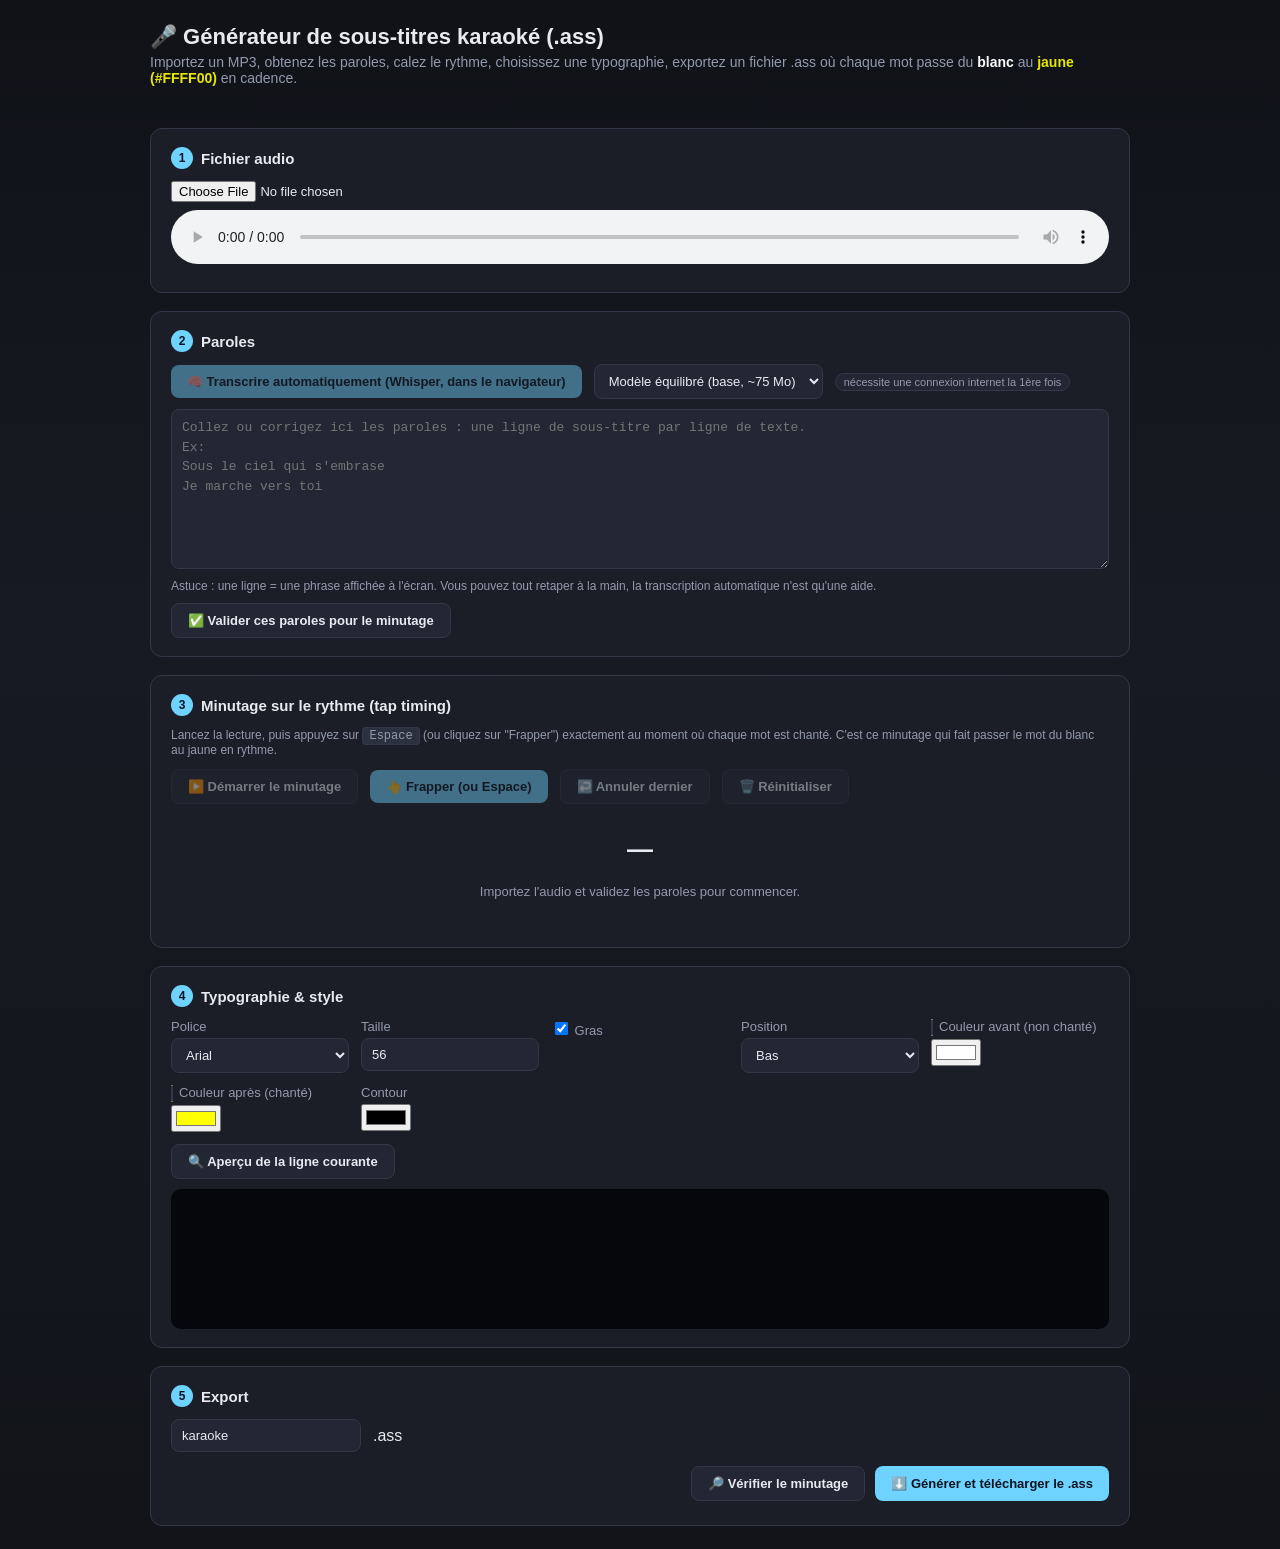
==== karaoke-ass-generator.html @ 0363a197 "Add HTML app to generate karaoke ASS subtitles from an MP3 Transcribes lyrics in-browser via Whisper" ====
<!doctype html>
<html lang="fr">
<head>
<meta charset="utf-8" />
<meta name="viewport" content="width=device-width, initial-scale=1" />
<title>Générateur de sous-titres karaoké (.ass)</title>
<style>
  :root {
    --bg: #12141a;
    --panel: #1b1e27;
    --panel-2: #232734;
    --border: #323848;
    --text: #e8eaf0;
    --muted: #939aad;
    --accent: #ffd83d;
    --accent-2: #6fd3ff;
    --white: #ffffff;
    --yellow: #ffff00;
  }
  * { box-sizing: border-box; }
  body {
    margin: 0;
    font-family: "Segoe UI", Roboto, Arial, sans-serif;
    background: linear-gradient(180deg, #101218, #171a22 40%, #12141a);
    color: var(--text);
    min-height: 100vh;
    padding: 24px;
  }
  h1 { font-size: 22px; margin: 0 0 4px; }
  .subtitle { color: var(--muted); margin: 0 0 24px; font-size: 14px; }
  .wrap { max-width: 980px; margin: 0 auto; display: flex; flex-direction: column; gap: 18px; }
  .card {
    background: var(--panel);
    border: 1px solid var(--border);
    border-radius: 12px;
    padding: 18px 20px;
  }
  .card h2 {
    font-size: 15px;
    margin: 0 0 12px;
    display: flex;
    align-items: center;
    gap: 8px;
  }
  .step-num {
    display: inline-flex;
    align-items: center;
    justify-content: center;
    width: 22px; height: 22px;
    border-radius: 50%;
    background: var(--accent-2);
    color: #0a1420;
    font-size: 12px;
    font-weight: 700;
  }
  .row { display: flex; flex-wrap: wrap; gap: 12px; align-items: center; }
  label { font-size: 13px; color: var(--muted); }
  input[type=file] { color: var(--text); font-size: 13px; }
  input[type=text], input[type=number], select, textarea {
    background: var(--panel-2);
    border: 1px solid var(--border);
    color: var(--text);
    border-radius: 8px;
    padding: 8px 10px;
    font-size: 13px;
  }
  textarea {
    width: 100%;
    min-height: 160px;
    resize: vertical;
    font-family: "Cascadia Code", Consolas, monospace;
    line-height: 1.5;
  }
  button {
    background: var(--accent-2);
    color: #0a1420;
    border: none;
    padding: 9px 16px;
    border-radius: 8px;
    font-size: 13px;
    font-weight: 600;
    cursor: pointer;
  }
  button.secondary { background: var(--panel-2); color: var(--text); border: 1px solid var(--border); }
  button.danger { background: #ff6b6b; color: #2a0a0a; }
  button:disabled { opacity: .45; cursor: not-allowed; }
  button:hover:not(:disabled) { filter: brightness(1.08); }
  audio { width: 100%; margin-top: 8px; }
  .hint { font-size: 12px; color: var(--muted); margin-top: 6px; }
  .progress-line { font-size: 12px; color: var(--accent-2); font-family: monospace; white-space: pre-wrap; max-height: 90px; overflow-y: auto; }
  .grid2 { display: grid; grid-template-columns: repeat(auto-fit, minmax(160px, 1fr)); gap: 12px; }
  .field { display: flex; flex-direction: column; gap: 4px; }
  .color-swatch { width: 20px; height: 20px; border-radius: 4px; border: 1px solid var(--border); vertical-align: middle; margin-right: 6px; }

  #tapArea { text-align: center; padding: 30px 10px; }
  #tapLine { font-size: 26px; font-weight: 600; min-height: 40px; margin-bottom: 10px; }
  #tapLine .w { padding: 2px 4px; border-radius: 4px; color: #6b7280; }
  #tapLine .w.done { color: var(--yellow); }
  #tapLine .w.current { color: #fff; background: #3a3f52; }
  #tapStatus { font-size: 13px; color: var(--muted); margin-top: 8px; }
  kbd { background: #2c3140; border: 1px solid var(--border); border-radius: 4px; padding: 1px 6px; font-size: 12px; }

  #karaokeStage {
    background: #05070c;
    border-radius: 10px;
    min-height: 140px;
    display: flex;
    align-items: center;
    justify-content: center;
    padding: 24px;
    text-align: center;
    overflow: hidden;
  }
  .kword { position: relative; display: inline-block; white-space: pre; }
  .kword .base { color: #ffffff; }
  .kword .fill {
    position: absolute; left: 0; top: 0; color: var(--yellow);
    clip-path: inset(0 100% 0 0);
    white-space: pre;
  }

  .footer-actions { display: flex; gap: 10px; flex-wrap: wrap; justify-content: flex-end; }
  .badge { display:inline-block; font-size: 11px; padding: 2px 8px; border-radius: 20px; background: var(--panel-2); color: var(--muted); border: 1px solid var(--border); }
</style>
</head>
<body>
<div class="wrap">
  <div>
    <h1>🎤 Générateur de sous-titres karaoké (.ass)</h1>
    <p class="subtitle">Importez un MP3, obtenez les paroles, calez le rythme, choisissez une typographie, exportez un fichier .ass où chaque mot passe du <b style="color:#fff">blanc</b> au <b style="color:#e8e800">jaune (#FFFF00)</b> en cadence.</p>
  </div>

  <div class="card">
    <h2><span class="step-num">1</span> Fichier audio</h2>
    <input type="file" id="audioFile" accept="audio/*" />
    <audio id="player" controls></audio>
    <div class="hint" id="audioInfo"></div>
  </div>

  <div class="card">
    <h2><span class="step-num">2</span> Paroles</h2>
    <div class="row" style="margin-bottom:10px;">
      <button id="btnTranscribe" disabled>🧠 Transcrire automatiquement (Whisper, dans le navigateur)</button>
      <select id="whisperSize">
        <option value="Xenova/whisper-tiny">Modèle rapide (tiny, ~40 Mo)</option>
        <option value="Xenova/whisper-base" selected>Modèle équilibré (base, ~75 Mo)</option>
        <option value="Xenova/whisper-small">Modèle précis (small, ~250 Mo)</option>
      </select>
      <span class="badge">nécessite une connexion internet la 1ère fois</span>
    </div>
    <div class="progress-line" id="transcribeLog"></div>
    <textarea id="lyricsText" placeholder="Collez ou corrigez ici les paroles : une ligne de sous-titre par ligne de texte.&#10;Ex:&#10;Sous le ciel qui s'embrase&#10;Je marche vers toi"></textarea>
    <div class="hint">Astuce : une ligne = une phrase affichée à l'écran. Vous pouvez tout retaper à la main, la transcription automatique n'est qu'une aide.</div>
    <div class="row" style="margin-top:10px;">
      <button class="secondary" id="btnApplyLyrics">✅ Valider ces paroles pour le minutage</button>
    </div>
  </div>

  <div class="card">
    <h2><span class="step-num">3</span> Minutage sur le rythme (tap timing)</h2>
    <p class="hint">Lancez la lecture, puis appuyez sur <kbd>Espace</kbd> (ou cliquez sur "Frapper") exactement au moment où chaque mot est chanté. C'est ce minutage qui fait passer le mot du blanc au jaune en rythme.</p>
    <div class="row">
      <button id="btnStartTap" class="secondary" disabled>▶️ Démarrer le minutage</button>
      <button id="btnTap" disabled>👆 Frapper (ou Espace)</button>
      <button id="btnUndoTap" class="secondary" disabled>↩️ Annuler dernier</button>
      <button id="btnResetTap" class="secondary" disabled>🗑️ Réinitialiser</button>
    </div>
    <div id="tapArea">
      <div id="tapLine">—</div>
      <div id="tapStatus">Importez l'audio et validez les paroles pour commencer.</div>
    </div>
  </div>

  <div class="card">
    <h2><span class="step-num">4</span> Typographie &amp; style</h2>
    <div class="grid2">
      <div class="field">
        <label>Police</label>
        <select id="fontFamily">
          <option value="Arial" selected>Arial</option>
          <option value="Arial Black">Arial Black</option>
          <option value="Verdana">Verdana</option>
          <option value="Tahoma">Tahoma</option>
          <option value="Trebuchet MS">Trebuchet MS</option>
          <option value="Georgia">Georgia</option>
          <option value="Impact">Impact</option>
          <option value="Comic Sans MS">Comic Sans MS</option>
          <option value="Courier New">Courier New</option>
          <option value="Times New Roman">Times New Roman</option>
          <option value="Segoe UI">Segoe UI</option>
          <option value="__custom__">Autre (saisir)...</option>
        </select>
      </div>
      <div class="field" id="customFontWrap" style="display:none;">
        <label>Nom de la police personnalisée</label>
        <input type="text" id="customFont" placeholder="Ex: Montserrat" />
      </div>
      <div class="field">
        <label>Taille</label>
        <input type="number" id="fontSize" value="56" min="10" max="200" />
      </div>
      <div class="field">
        <label><input type="checkbox" id="fontBold" checked /> Gras</label>
      </div>
      <div class="field">
        <label>Position</label>
        <select id="position">
          <option value="2" selected>Bas</option>
          <option value="8">Haut</option>
          <option value="5">Milieu</option>
        </select>
      </div>
      <div class="field">
        <label><span class="color-swatch" style="background:#fff"></span>Couleur avant (non chanté)</label>
        <input type="color" id="colorBefore" value="#ffffff" />
      </div>
      <div class="field">
        <label><span class="color-swatch" style="background:#ffff00"></span>Couleur après (chanté)</label>
        <input type="color" id="colorAfter" value="#ffff00" />
      </div>
      <div class="field">
        <label>Contour</label>
        <input type="color" id="colorOutline" value="#000000" />
      </div>
    </div>
    <div class="row" style="margin-top:12px;">
      <button class="secondary" id="btnPreviewLine">🔍 Aperçu de la ligne courante</button>
    </div>
    <div id="karaokeStage" style="margin-top:10px;"></div>
  </div>

  <div class="card">
    <h2><span class="step-num">5</span> Export</h2>
    <div class="row">
      <input type="text" id="assFileName" value="karaoke" />
      <span>.ass</span>
    </div>
    <div class="footer-actions" style="margin-top:14px;">
      <button class="secondary" id="btnValidateTiming">🔎 Vérifier le minutage</button>
      <button id="btnExport">⬇️ Générer et télécharger le .ass</button>
    </div>
    <div class="hint" id="exportHint"></div>
  </div>
</div>

<script>
const state = {
  audioFile: null,
  audioDuration: 0,
  lines: [],
  tap: { flatWords: [], index: 0, active: false, startedAt: null },
};

const $ = (id) => document.getElementById(id);
const player = $("player");

$("audioFile").addEventListener("change", (e) => {
  const file = e.target.files[0];
  if (!file) return;
  state.audioFile = file;
  const url = URL.createObjectURL(file);
  player.src = url;
  $("btnTranscribe").disabled = false;
  player.addEventListener("loadedmetadata", () => {
    state.audioDuration = player.duration;
    $("audioInfo").textContent = `${file.name} — durée: ${formatHMS(player.duration)}`;
  }, { once: true });
  const base = file.name.replace(/\.[^.]+$/, "");
  $("assFileName").value = base || "karaoke";
});

function formatHMS(t) {
  if (!isFinite(t)) return "?";
  const m = Math.floor(t / 60);
  const s = Math.floor(t % 60);
  return `${m}:${String(s).padStart(2, "0")}`;
}

function logTranscribe(msg) {
  const el = $("transcribeLog");
  el.textContent += msg + "\n";
  el.scrollTop = el.scrollHeight;
}

async function decodeToMono16k(file) {
  const arrayBuffer = await file.arrayBuffer();
  const AudioCtx = window.AudioContext || window.webkitAudioContext;
  const tmpCtx = new AudioCtx();
  const decoded = await tmpCtx.decodeAudioData(arrayBuffer.slice(0));
  tmpCtx.close();
  const targetRate = 16000;
  const offline = new OfflineAudioContext(1, Math.ceil(decoded.duration * targetRate), targetRate);
  const src = offline.createBufferSource();
  if (decoded.numberOfChannels > 1) {
    const mono = offline.createBuffer(1, decoded.length, decoded.sampleRate);
    const monoData = mono.getChannelData(0);
    for (let ch = 0; ch < decoded.numberOfChannels; ch++) {
      const chData = decoded.getChannelData(ch);
      for (let i = 0; i < chData.length; i++) monoData[i] = (monoData[i] || 0) + chData[i] / decoded.numberOfChannels;
    }
    src.buffer = mono;
  } else {
    src.buffer = decoded;
  }
  src.connect(offline.destination);
  src.start(0);
  const rendered = await offline.startRendering();
  return rendered.getChannelData(0);
}

function groupWordsIntoLines(words) {
  const lines = [];
  let current = [];
  let prevEnd = null;
  for (const w of words) {
    const text = (w.text || "").trim();
    if (!text) continue;
    const gap = prevEnd == null ? 0 : (w.start - prevEnd);
    if (current.length && (gap > 0.7 || current.length >= 9)) {
      lines.push(current);
      current = [];
    }
    current.push({ text, start: w.start, end: w.end });
    prevEnd = w.end;
    if (/[.!?]$/.test(text) && current.length) {
      lines.push(current);
      current = [];
    }
  }
  if (current.length) lines.push(current);
  return lines;
}

$("btnTranscribe").addEventListener("click", async () => {
  if (!state.audioFile) return;
  const btn = $("btnTranscribe");
  btn.disabled = true;
  $("transcribeLog").textContent = "";
  try {
    logTranscribe("Chargement du moteur de transcription (transformers.js)...");
    const { pipeline } = await import("https://cdn.jsdelivr.net/npm/@xenova/transformers@2.17.2");
    const modelId = $("whisperSize").value;
    logTranscribe(`Téléchargement du modèle ${modelId} (mis en cache par le navigateur ensuite)...`);
    const transcriber = await pipeline("automatic-speech-recognition", modelId, {
      progress_callback: (p) => {
        if (p.status === "progress" && p.file) {
          logTranscribe(`  ${p.file}: ${Math.round(p.progress || 0)}%`);
        }
      },
    });
    logTranscribe("Décodage de l'audio (mono 16kHz)...");
    const audioData = await decodeToMono16k(state.audioFile);
    logTranscribe("Transcription en cours (peut prendre plusieurs minutes selon la durée)...");
    const output = await transcriber(audioData, {
      chunk_length_s: 30,
      stride_length_s: 5,
      return_timestamps: "word",
      language: "french",
      task: "transcribe",
    });
    const words = (output.chunks || []).map((c) => ({
      text: c.text,
      start: c.timestamp[0] ?? 0,
      end: c.timestamp[1] ?? (c.timestamp[0] ?? 0) + 0.3,
    }));
    if (!words.length) {
      logTranscribe("Aucun mot détecté. Essayez un autre fichier ou saisissez les paroles manuellement.");
    } else {
      const lines = groupWordsIntoLines(words);
      state.lines = lines;
      $("lyricsText").value = lines.map((l) => l.map((w) => w.text).join(" ")).join("\n");
      logTranscribe(`Terminé : ${words.length} mots détectés sur ${lines.length} lignes.`);
      logTranscribe("Le minutage automatique est indicatif : utilisez l'étape 3 pour le caler précisément sur le rythme.");
    }
  } catch (err) {
    console.error(err);
    logTranscribe("Erreur pendant la transcription : " + (err && err.message ? err.message : String(err)));
    logTranscribe("Vous pouvez toujours saisir les paroles manuellement dans le champ ci-dessous.");
  } finally {
    btn.disabled = false;
  }
});

$("fontFamily").addEventListener("change", () => {
  $("customFontWrap").style.display = $("fontFamily").value === "__custom__" ? "flex" : "none";
});

$("btnApplyLyrics").addEventListener("click", () => {
  const raw = $("lyricsText").value;
  const rawLines = raw.split("\n").map((l) => l.trim()).filter((l) => l.length);
  if (!rawLines.length) {
    alert("Aucune parole à valider.");
    return;
  }
  const newLines = rawLines.map((line) => line.split(/\s+/).map((t) => ({ text: t, start: null, end: null })));
  state.lines = newLines;
  state.tap.flatWords = [];
  newLines.forEach((line, li) => line.forEach((w, wi) => state.tap.flatWords.push({ text: w.text, lineIndex: li, wordIndex: wi })));
  state.tap.index = 0;
  $("btnStartTap").disabled = !state.audioFile;
  $("btnResetTap").disabled = false;
  renderTapLine();
  $("tapStatus").textContent = `${state.tap.flatWords.length} mots prêts pour le minutage. Cliquez sur "Démarrer le minutage".`;
});

function renderTapLine() {
  const el = $("tapLine");
  const flat = state.tap.flatWords;
  if (!flat.length) { el.textContent = "—"; return; }
  const idx = state.tap.index;
  const currentLine = idx < flat.length ? flat[idx].lineIndex : flat[flat.length - 1].lineIndex;
  const wordsInLine = flat.filter((w) => w.lineIndex === currentLine);
  el.innerHTML = wordsInLine.map((w, i) => {
    const globalIdx = flat.indexOf(w);
    let cls = "w";
    if (globalIdx < idx) cls += " done";
    else if (globalIdx === idx) cls += " current";
    return `<span class="${cls}">${escapeHtml(w.text)}</span>`;
  }).join(" ");
}

function escapeHtml(s) {
  return s.replace(/[&<>]/g, (c) => ({ "&": "&amp;", "<": "&lt;", ">": "&gt;" }[c]));
}

$("btnStartTap").addEventListener("click", () => {
  if (!state.tap.flatWords.length) return;
  state.tap.active = true;
  state.tap.index = 0;
  player.currentTime = 0;
  player.play();
  $("btnTap").disabled = false;
  $("btnUndoTap").disabled = false;
  renderTapLine();
  $("tapStatus").textContent = "Appuyez sur Espace en rythme avec chaque mot chanté...";
});

function doTap() {
  if (!state.tap.active) return;
  const flat = state.tap.flatWords;
  const idx = state.tap.index;
  if (idx >= flat.length) return;
  const t = player.currentTime;
  const w = flat[idx];
  const line = state.lines[w.lineIndex];
  line[w.wordIndex].start = t;
  if (idx > 0) {
    const prev = flat[idx - 1];
    state.lines[prev.lineIndex][prev.wordIndex].end = t;
  }
  state.tap.index++;
  if (state.tap.index >= flat.length) {
    const lastWord = line[w.wordIndex];
    lastWord.end = Math.min(t + 0.8, state.audioDuration || t + 0.8);
    player.pause();
    state.tap.active = false;
    $("tapStatus").textContent = "Minutage terminé ✅. Vous pouvez vérifier ou générer le fichier .ass.";
  } else {
    renderTapLine();
    $("tapStatus").textContent = `Mot ${state.tap.index}/${flat.length} calé à ${t.toFixed(2)}s`;
  }
}

$("btnTap").addEventListener("click", doTap);
document.addEventListener("keydown", (e) => {
  if (e.code === "Space" && state.tap.active) {
    e.preventDefault();
    doTap();
  }
});

$("btnUndoTap").addEventListener("click", () => {
  if (state.tap.index === 0) return;
  state.tap.index--;
  const w = state.tap.flatWords[state.tap.index];
  state.lines[w.lineIndex][w.wordIndex].start = null;
  state.lines[w.lineIndex][w.wordIndex].end = null;
  if (state.tap.index > 0) {
    const prev = state.tap.flatWords[state.tap.index - 1];
    state.lines[prev.lineIndex][prev.wordIndex].end = null;
  }
  renderTapLine();
  $("tapStatus").textContent = "Dernier point annulé.";
});

$("btnResetTap").addEventListener("click", () => {
  state.tap.flatWords.forEach((w) => { state.lines[w.lineIndex][w.wordIndex].start = null; state.lines[w.lineIndex][w.wordIndex].end = null; });
  state.tap.index = 0;
  player.pause();
  state.tap.active = false;
  renderTapLine();
  $("tapStatus").textContent = "Minutage réinitialisé.";
});

function hexToAssColor(hex) {
  hex = hex.replace("#", "");
  const r = hex.substring(0, 2), g = hex.substring(2, 4), b = hex.substring(4, 6);
  return `&H00${b}${g}${r}`.toUpperCase();
}

function getFontName() {
  const sel = $("fontFamily").value;
  if (sel === "__custom__") return $("customFont").value.trim() || "Arial";
  return sel;
}

function firstTimedLine() {
  return state.lines.find((l) => l.every((w) => w.start != null && w.end != null));
}

function renderKaraokePreviewLine(line) {
  const stage = $("karaokeStage");
  const font = getFontName();
  const size = $("fontSize").value;
  const bold = $("fontBold").checked ? "bold" : "normal";
  stage.innerHTML = "";
  const container = document.createElement("div");
  container.style.fontFamily = `"${font}"`;
  container.style.fontSize = size + "px";
  container.style.fontWeight = bold;
  container.style.color = "#fff";
  line.forEach((w, i) => {
    const span = document.createElement("span");
    span.className = "kword";
    span.dataset.start = w.start ?? 0;
    span.dataset.end = w.end ?? 0;
    const base = document.createElement("span");
    base.className = "base";
    base.textContent = w.text + (i < line.length - 1 ? " " : "");
    const fill = document.createElement("span");
    fill.className = "fill";
    fill.textContent = w.text + (i < line.length - 1 ? " " : "");
    fill.style.color = $("colorAfter").value;
    base.style.color = $("colorBefore").value;
    span.appendChild(base);
    span.appendChild(fill);
    container.appendChild(span);
  });
  stage.appendChild(container);
  return container;
}

$("btnPreviewLine").addEventListener("click", () => {
  const line = firstTimedLine();
  if (!line) {
    alert("Aucune ligne entièrement minutée pour l'instant. Terminez l'étape 3 (minutage) d'abord.");
    return;
  }
  renderKaraokePreviewLine(line);
  player.currentTime = Math.max(0, line[0].start - 0.3);
  player.play();
});

let previewRAF = null;
function previewLoop() {
  const stage = $("karaokeStage");
  const words = stage.querySelectorAll(".kword");
  const t = player.currentTime;
  words.forEach((el) => {
    const start = parseFloat(el.dataset.start);
    const end = parseFloat(el.dataset.end);
    const fill = el.querySelector(".fill");
    let progress = 0;
    if (t >= end) progress = 1;
    else if (t <= start) progress = 0;
    else progress = (t - start) / (end - start);
    const remaining = Math.max(0, Math.min(100, (1 - progress) * 100));
    fill.style.clipPath = `inset(0 ${remaining}% 0 0)`;
  });
  previewRAF = requestAnimationFrame(previewLoop);
}
player.addEventListener("play", () => { if (!previewRAF) previewLoop(); });
player.addEventListener("pause", () => { if (previewRAF) { cancelAnimationFrame(previewRAF); previewRAF = null; } });

$("btnValidateTiming").addEventListener("click", () => {
  if (!state.lines.length) { alert("Aucune parole validée (étape 2)."); return; }
  const untimed = [];
  state.lines.forEach((line, li) => line.forEach((w, wi) => { if (w.start == null || w.end == null) untimed.push(`ligne ${li + 1}, mot "${w.text}"`); }));
  if (untimed.length) {
    alert(`${untimed.length} mot(s) non minutés, ex: ${untimed.slice(0, 5).join(" | ")}\nTerminez l'étape 3 (minutage) avant l'export.`);
  } else {
    alert("Tout le minutage est complet, vous pouvez exporter le fichier .ass.");
  }
});

function toAssTime(t) {
  t = Math.max(0, t);
  const h = Math.floor(t / 3600);
  const m = Math.floor((t % 3600) / 60);
  const s = Math.floor(t % 60);
  const cs = Math.round((t - Math.floor(t)) * 100);
  return `${h}:${String(m).padStart(2, "0")}:${String(s).padStart(2, "0")}.${String(cs).padStart(2, "0")}`;
}

function escapeAssText(s) {
  return s.replace(/\{/g, "(").replace(/\}/g, ")").replace(/\n/g, "\\N");
}

function buildAssContent() {
  const font = getFontName();
  const size = $("fontSize").value;
  const bold = $("fontBold").checked ? -1 : 0;
  const alignment = $("position").value;
  const primary = hexToAssColor($("colorAfter").value);
  const secondary = hexToAssColor($("colorBefore").value);
  const outline = hexToAssColor($("colorOutline").value);

  const header = `[Script Info]
Title: Karaoke généré
ScriptType: v4.00+
WrapStyle: 0
ScaledBorderAndShadow: yes
PlayResX: 1280
PlayResY: 720

[V4+ Styles]
Format: Name, Fontname, Fontsize, PrimaryColour, SecondaryColour, OutlineColour, BackColour, Bold, Italic, Underline, StrikeOut, ScaleX, ScaleY, Spacing, Angle, BorderStyle, Outline, Shadow, Alignment, MarginL, MarginR, MarginV, Encoding
Style: Default,${font},${size},${primary},${secondary},${outline},&H64000000,${bold},0,0,0,100,100,0,0,1,3,1,${alignment},40,40,40,1

[Events]
Format: Layer, Start, End, Style, Name, MarginL, MarginR, MarginV, Effect, Text
`;

  const events = state.lines.map((line) => {
    if (!line.length || line.some((w) => w.start == null || w.end == null)) return null;
    const lineStart = line[0].start;
    const lineEnd = line[line.length - 1].end;
    let text = "";
    for (let i = 0; i < line.length; i++) {
      const w = line[i];
      const durEnd = i < line.length - 1 ? line[i + 1].start : w.end;
      const durCs = Math.max(1, Math.round((durEnd - w.start) * 100));
      text += `{\\kf${durCs}}${escapeAssText(w.text)} `;
    }
    return `Dialogue: 0,${toAssTime(lineStart)},${toAssTime(lineEnd)},Default,,0,0,0,,${text.trim()}`;
  }).filter(Boolean);

  return header + events.join("\n") + "\n";
}

$("btnExport").addEventListener("click", () => {
  if (!state.lines.length) { alert("Aucune parole validée (étape 2)."); return; }
  const missing = state.lines.some((line) => line.some((w) => w.start == null || w.end == null));
  if (missing) {
    if (!confirm("Certains mots ne sont pas encore minutés et seront ignorés à l'export. Continuer ?")) return;
  }
  const content = buildAssContent();
  const blob = new Blob([content], { type: "text/plain;charset=utf-8" });
  const url = URL.createObjectURL(blob);
  const a = document.createElement("a");
  const name = ($("assFileName").value.trim() || "karaoke") + ".ass";
  a.href = url;
  a.download = name;
  document.body.appendChild(a);
  a.click();
  a.remove();
  URL.revokeObjectURL(url);
  $("exportHint").textContent = `Fichier "${name}" généré (${state.lines.filter((l) => l.every((w) => w.start != null)).length}/${state.lines.length} lignes minutées).`;
});
</script>
</body>
</html>
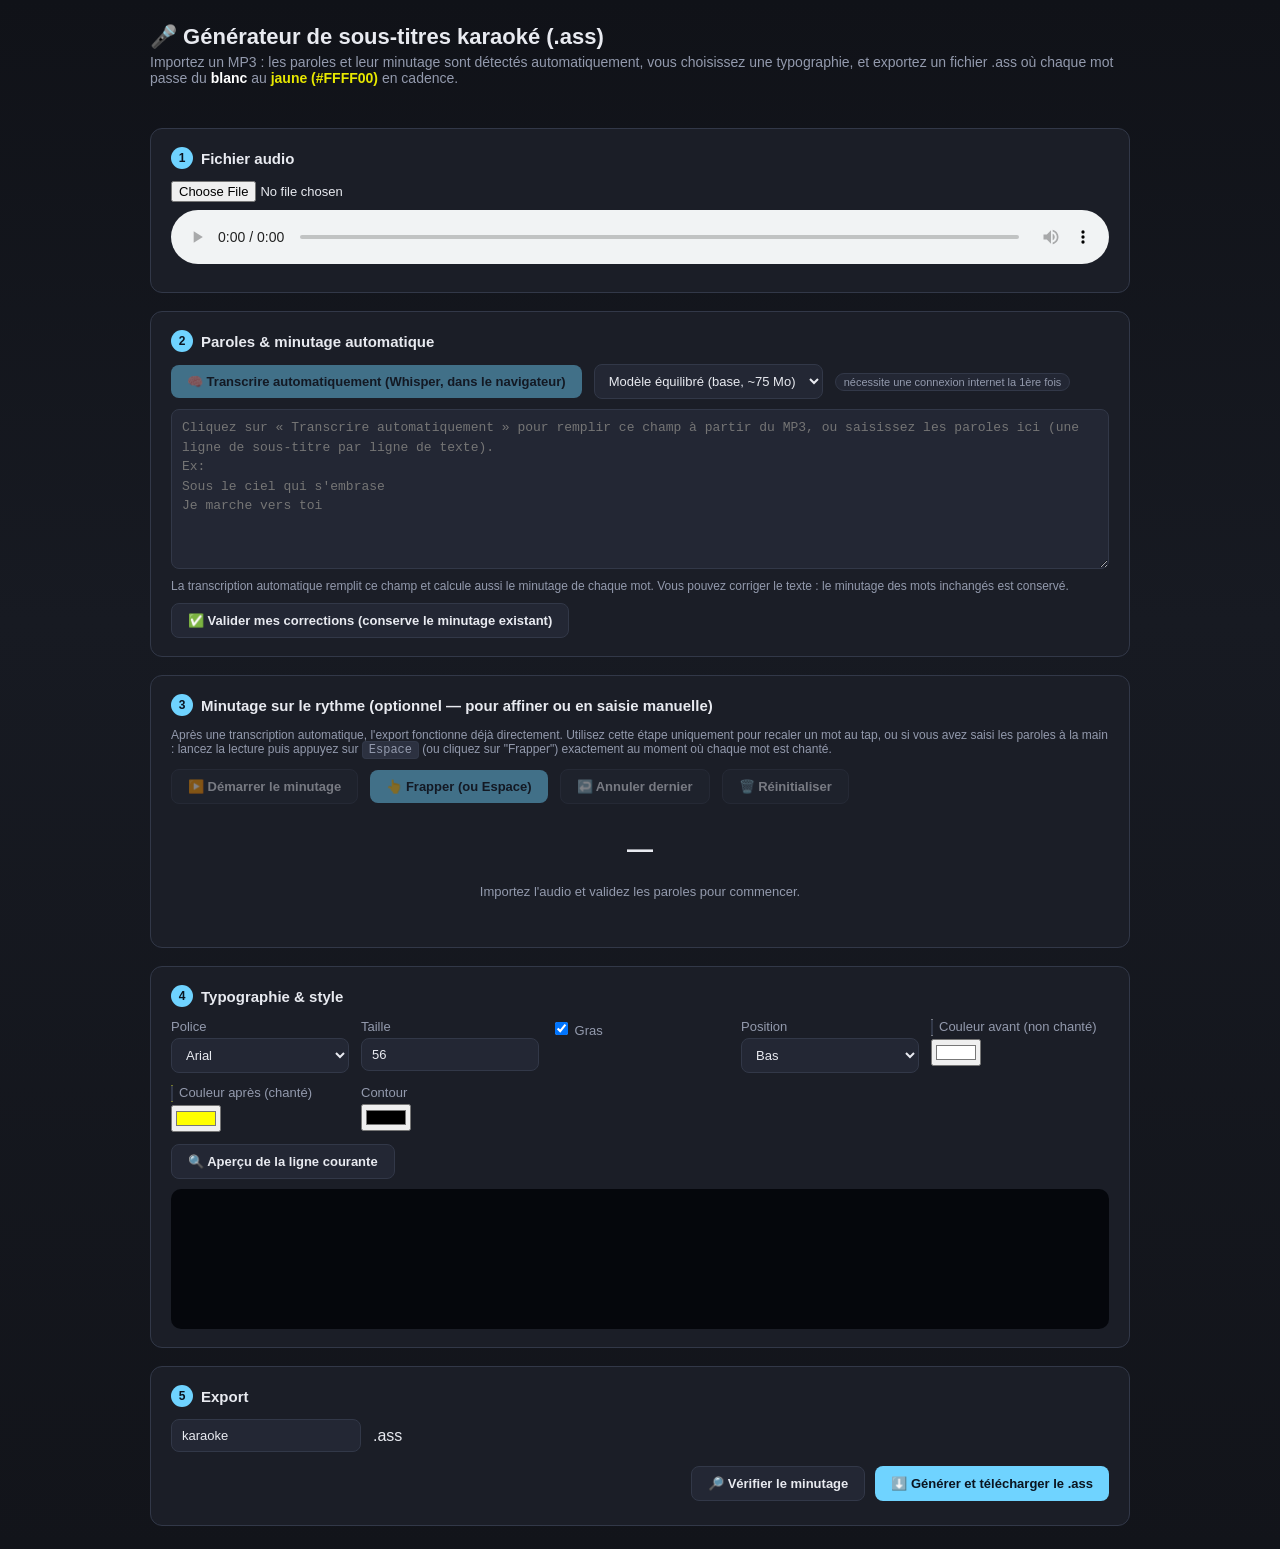
==== commit e89c1070: "Make transcription timing fully automatic end-to-end The auto-transcribed word timestamps from Whisp" ====
--- a/karaoke-ass-generator.html
+++ b/karaoke-ass-generator.html
@@ -127,7 +127,7 @@
 <div class="wrap">
   <div>
     <h1>🎤 Générateur de sous-titres karaoké (.ass)</h1>
-    <p class="subtitle">Importez un MP3, obtenez les paroles, calez le rythme, choisissez une typographie, exportez un fichier .ass où chaque mot passe du <b style="color:#fff">blanc</b> au <b style="color:#e8e800">jaune (#FFFF00)</b> en cadence.</p>
+    <p class="subtitle">Importez un MP3 : les paroles et leur minutage sont détectés automatiquement, vous choisissez une typographie, et exportez un fichier .ass où chaque mot passe du <b style="color:#fff">blanc</b> au <b style="color:#e8e800">jaune (#FFFF00)</b> en cadence.</p>
   </div>
 
   <div class="card">
@@ -138,7 +138,7 @@
   </div>
 
   <div class="card">
-    <h2><span class="step-num">2</span> Paroles</h2>
+    <h2><span class="step-num">2</span> Paroles &amp; minutage automatique</h2>
     <div class="row" style="margin-bottom:10px;">
       <button id="btnTranscribe" disabled>🧠 Transcrire automatiquement (Whisper, dans le navigateur)</button>
       <select id="whisperSize">
@@ -149,16 +149,16 @@
       <span class="badge">nécessite une connexion internet la 1ère fois</span>
     </div>
     <div class="progress-line" id="transcribeLog"></div>
-    <textarea id="lyricsText" placeholder="Collez ou corrigez ici les paroles : une ligne de sous-titre par ligne de texte.&#10;Ex:&#10;Sous le ciel qui s'embrase&#10;Je marche vers toi"></textarea>
-    <div class="hint">Astuce : une ligne = une phrase affichée à l'écran. Vous pouvez tout retaper à la main, la transcription automatique n'est qu'une aide.</div>
+    <textarea id="lyricsText" placeholder="Cliquez sur « Transcrire automatiquement » pour remplir ce champ à partir du MP3, ou saisissez les paroles ici (une ligne de sous-titre par ligne de texte).&#10;Ex:&#10;Sous le ciel qui s'embrase&#10;Je marche vers toi"></textarea>
+    <div class="hint">La transcription automatique remplit ce champ et calcule aussi le minutage de chaque mot. Vous pouvez corriger le texte : le minutage des mots inchangés est conservé.</div>
     <div class="row" style="margin-top:10px;">
-      <button class="secondary" id="btnApplyLyrics">✅ Valider ces paroles pour le minutage</button>
+      <button class="secondary" id="btnApplyLyrics">✅ Valider mes corrections (conserve le minutage existant)</button>
     </div>
   </div>
 
   <div class="card">
-    <h2><span class="step-num">3</span> Minutage sur le rythme (tap timing)</h2>
-    <p class="hint">Lancez la lecture, puis appuyez sur <kbd>Espace</kbd> (ou cliquez sur "Frapper") exactement au moment où chaque mot est chanté. C'est ce minutage qui fait passer le mot du blanc au jaune en rythme.</p>
+    <h2><span class="step-num">3</span> Minutage sur le rythme (optionnel — pour affiner ou en saisie manuelle)</h2>
+    <p class="hint">Après une transcription automatique, l'export fonctionne déjà directement. Utilisez cette étape uniquement pour recaler un mot au tap, ou si vous avez saisi les paroles à la main : lancez la lecture puis appuyez sur <kbd>Espace</kbd> (ou cliquez sur "Frapper") exactement au moment où chaque mot est chanté.</p>
     <div class="row">
       <button id="btnStartTap" class="secondary" disabled>▶️ Démarrer le minutage</button>
       <button id="btnTap" disabled>👆 Frapper (ou Espace)</button>
@@ -367,10 +367,9 @@
       logTranscribe("Aucun mot détecté. Essayez un autre fichier ou saisissez les paroles manuellement.");
     } else {
       const lines = groupWordsIntoLines(words);
-      state.lines = lines;
       $("lyricsText").value = lines.map((l) => l.map((w) => w.text).join(" ")).join("\n");
-      logTranscribe(`Terminé : ${words.length} mots détectés sur ${lines.length} lignes.`);
-      logTranscribe("Le minutage automatique est indicatif : utilisez l'étape 3 pour le caler précisément sur le rythme.");
+      activateLines(lines, `${words.length} mots transcrits et minutés automatiquement sur ${lines.length} lignes. Vous pouvez exporter directement, ou affiner au tap (étape 3) si un mot sonne mal calé.`);
+      logTranscribe(`Terminé : ${words.length} mots détectés sur ${lines.length} lignes, avec minutage automatique.`);
     }
   } catch (err) {
     console.error(err);
@@ -385,6 +384,18 @@
   $("customFontWrap").style.display = $("fontFamily").value === "__custom__" ? "flex" : "none";
 });
 
+function activateLines(lines, statusMsg) {
+  state.lines = lines;
+  state.tap.flatWords = [];
+  lines.forEach((line, li) => line.forEach((w, wi) => state.tap.flatWords.push({ text: w.text, lineIndex: li, wordIndex: wi })));
+  state.tap.index = 0;
+  state.tap.active = false;
+  $("btnStartTap").disabled = !state.audioFile;
+  $("btnResetTap").disabled = false;
+  renderTapLine();
+  $("tapStatus").textContent = statusMsg;
+}
+
 $("btnApplyLyrics").addEventListener("click", () => {
   const raw = $("lyricsText").value;
   const rawLines = raw.split("\n").map((l) => l.trim()).filter((l) => l.length);
@@ -392,15 +403,23 @@
     alert("Aucune parole à valider.");
     return;
   }
-  const newLines = rawLines.map((line) => line.split(/\s+/).map((t) => ({ text: t, start: null, end: null })));
-  state.lines = newLines;
-  state.tap.flatWords = [];
-  newLines.forEach((line, li) => line.forEach((w, wi) => state.tap.flatWords.push({ text: w.text, lineIndex: li, wordIndex: wi })));
-  state.tap.index = 0;
-  $("btnStartTap").disabled = !state.audioFile;
-  $("btnResetTap").disabled = false;
-  renderTapLine();
-  $("tapStatus").textContent = `${state.tap.flatWords.length} mots prêts pour le minutage. Cliquez sur "Démarrer le minutage".`;
+  const previousLines = state.lines;
+  const newLines = rawLines.map((line, li) => {
+    const prevLine = previousLines[li];
+    return line.split(/\s+/).map((t, wi) => {
+      const prevWord = prevLine && prevLine[wi];
+      const keepTiming = prevWord && prevWord.text.toLowerCase() === t.toLowerCase() && prevWord.start != null;
+      return { text: t, start: keepTiming ? prevWord.start : null, end: keepTiming ? prevWord.end : null };
+    });
+  });
+  const allTimed = newLines.every((line) => line.every((w) => w.start != null && w.end != null));
+  const anyTimed = newLines.some((line) => line.some((w) => w.start != null));
+  const msg = allTimed
+    ? "Minutage automatique conservé pour tous les mots ✅. Vous pouvez exporter directement."
+    : anyTimed
+      ? "Minutage conservé pour les mots inchangés ; les mots modifiés ou ajoutés doivent être calés à l'étape 3."
+      : `${newLines.reduce((n, l) => n + l.length, 0)} mots prêts pour le minutage. Cliquez sur "Démarrer le minutage".`;
+  activateLines(newLines, msg);
 });
 
 function renderTapLine() {
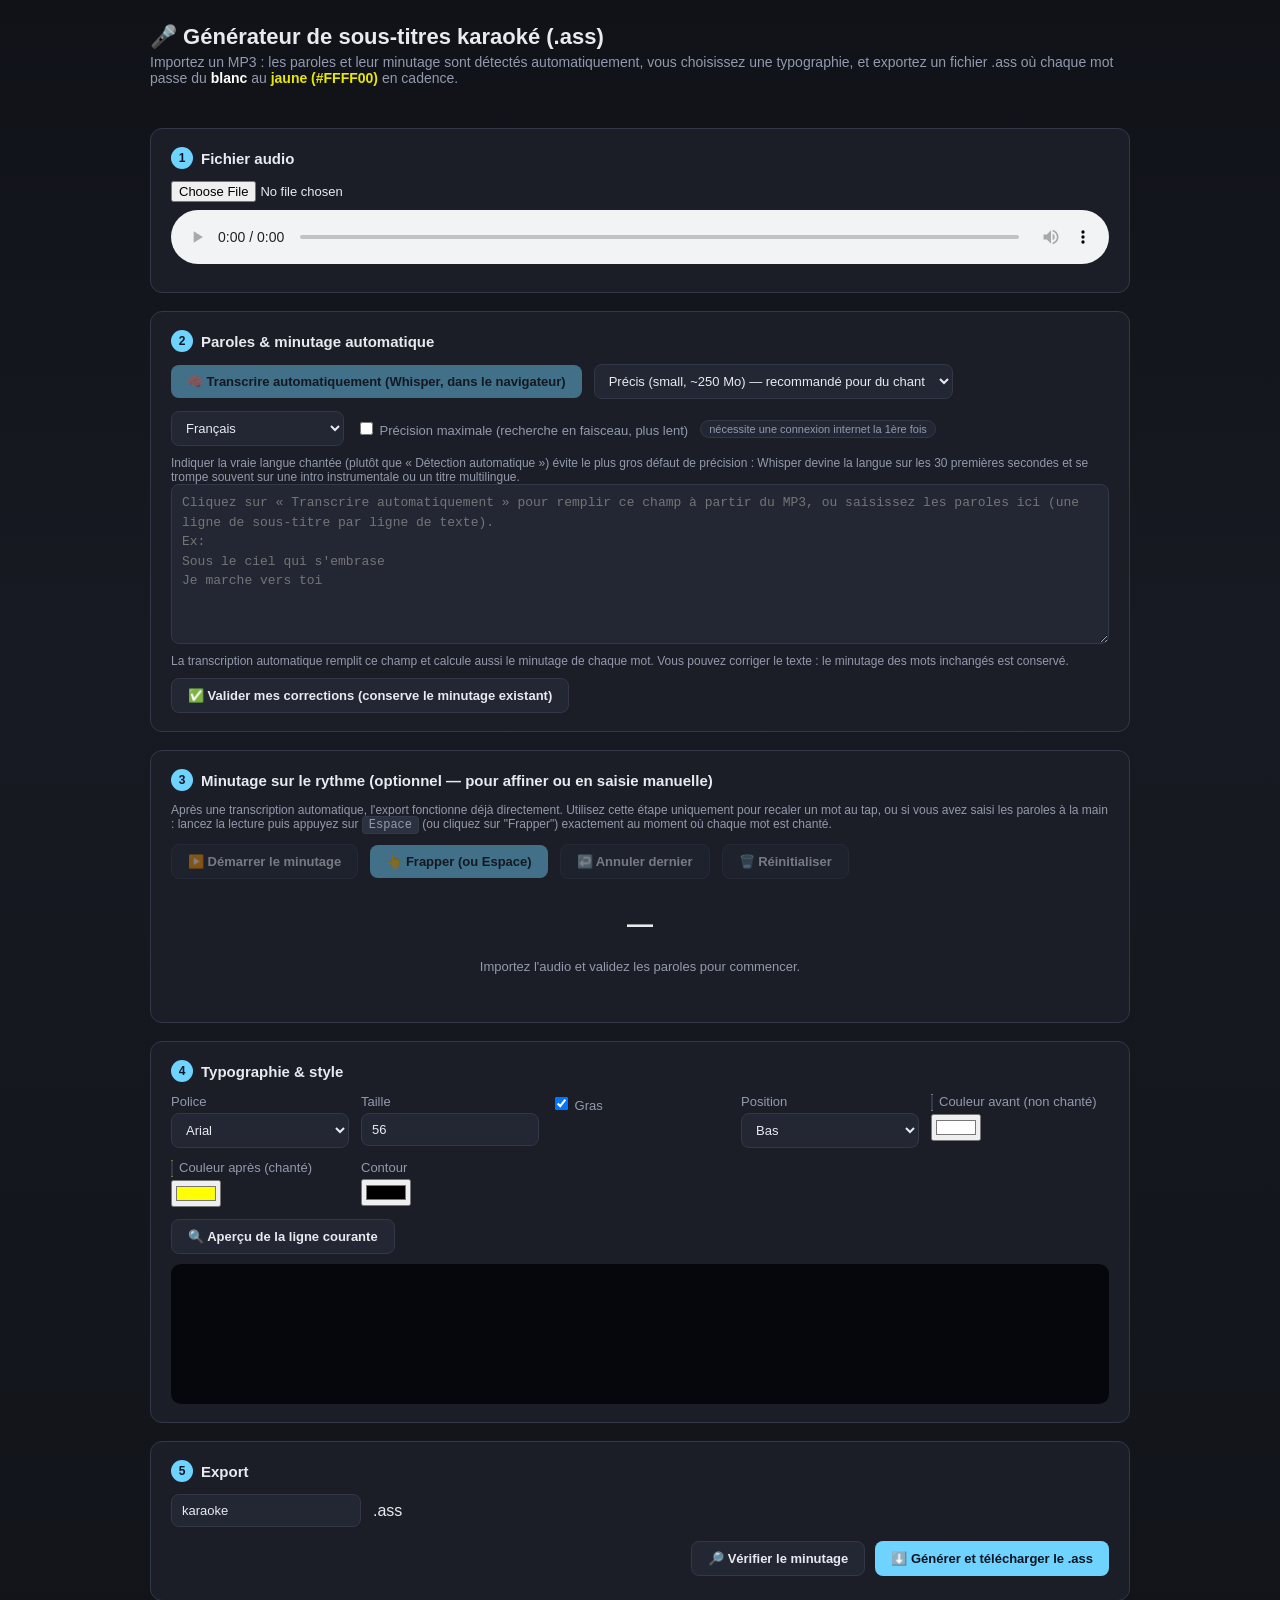
==== commit 99f42b44: "Improve automatic lyrics transcription accuracy Several concrete accuracy issues, found by reading t" ====
--- a/karaoke-ass-generator.html
+++ b/karaoke-ass-generator.html
@@ -142,12 +142,29 @@
     <div class="row" style="margin-bottom:10px;">
       <button id="btnTranscribe" disabled>🧠 Transcrire automatiquement (Whisper, dans le navigateur)</button>
       <select id="whisperSize">
-        <option value="Xenova/whisper-tiny">Modèle rapide (tiny, ~40 Mo)</option>
-        <option value="Xenova/whisper-base" selected>Modèle équilibré (base, ~75 Mo)</option>
-        <option value="Xenova/whisper-small">Modèle précis (small, ~250 Mo)</option>
+        <option value="Xenova/whisper-tiny">Rapide (tiny, ~40 Mo, peu précis)</option>
+        <option value="Xenova/whisper-base">Équilibré (base, ~75 Mo)</option>
+        <option value="Xenova/whisper-small" selected>Précis (small, ~250 Mo) — recommandé pour du chant</option>
       </select>
+      <select id="whisperLanguage">
+        <option value="">Détection automatique</option>
+        <option value="french" selected>Français</option>
+        <option value="english">Anglais</option>
+        <option value="spanish">Espagnol</option>
+        <option value="german">Allemand</option>
+        <option value="italian">Italien</option>
+        <option value="portuguese">Portugais</option>
+        <option value="dutch">Néerlandais</option>
+        <option value="arabic">Arabe</option>
+        <option value="japanese">Japonais</option>
+        <option value="korean">Coréen</option>
+        <option value="chinese">Chinois</option>
+        <option value="russian">Russe</option>
+      </select>
+      <label><input type="checkbox" id="highAccuracy" /> Précision maximale (recherche en faisceau, plus lent)</label>
       <span class="badge">nécessite une connexion internet la 1ère fois</span>
     </div>
+    <div class="hint">Indiquer la vraie langue chantée (plutôt que « Détection automatique ») évite le plus gros défaut de précision : Whisper devine la langue sur les 30 premières secondes et se trompe souvent sur une intro instrumentale ou un titre multilingue.</div>
     <div class="progress-line" id="transcribeLog"></div>
     <textarea id="lyricsText" placeholder="Cliquez sur « Transcrire automatiquement » pour remplir ce champ à partir du MP3, ou saisissez les paroles ici (une ligne de sous-titre par ligne de texte).&#10;Ex:&#10;Sous le ciel qui s'embrase&#10;Je marche vers toi"></textarea>
     <div class="hint">La transcription automatique remplit ce champ et calcule aussi le minutage de chaque mot. Vous pouvez corriger le texte : le minutage des mots inchangés est conservé.</div>
@@ -282,6 +299,19 @@
   el.scrollTop = el.scrollHeight;
 }
 
+function peakNormalize(data, targetPeak = 0.97) {
+  let peak = 0;
+  for (let i = 0; i < data.length; i++) {
+    const abs = Math.abs(data[i]);
+    if (abs > peak) peak = abs;
+  }
+  if (peak > 0.0001 && peak < targetPeak) {
+    const gain = targetPeak / peak;
+    for (let i = 0; i < data.length; i++) data[i] *= gain;
+  }
+  return data;
+}
+
 async function decodeToMono16k(file) {
   const arrayBuffer = await file.arrayBuffer();
   const AudioCtx = window.AudioContext || window.webkitAudioContext;
@@ -290,22 +320,41 @@
   tmpCtx.close();
   const targetRate = 16000;
   const offline = new OfflineAudioContext(1, Math.ceil(decoded.duration * targetRate), targetRate);
+
   const src = offline.createBufferSource();
-  if (decoded.numberOfChannels > 1) {
-    const mono = offline.createBuffer(1, decoded.length, decoded.sampleRate);
-    const monoData = mono.getChannelData(0);
-    for (let ch = 0; ch < decoded.numberOfChannels; ch++) {
-      const chData = decoded.getChannelData(ch);
-      for (let i = 0; i < chData.length; i++) monoData[i] = (monoData[i] || 0) + chData[i] / decoded.numberOfChannels;
-    }
-    src.buffer = mono;
-  } else {
-    src.buffer = decoded;
-  }
-  src.connect(offline.destination);
+  src.buffer = decoded;
+
+  // Rumble/bass cut: low frequencies carry no lexical content and can
+  // dominate the mix, drowning out sung words in the model's input.
+  const highpass = offline.createBiquadFilter();
+  highpass.type = "highpass";
+  highpass.frequency.value = 90;
+
+  // Boost the vocal presence band (consonants/intelligibility) relative
+  // to instruments that often sit outside this range.
+  const presence = offline.createBiquadFilter();
+  presence.type = "peaking";
+  presence.frequency.value = 2500;
+  presence.Q.value = 1;
+  presence.gain.value = 6;
+
+  // Even out loud instrumental passages vs quieter singing so the
+  // model "hears" soft-sung words as clearly as the chorus.
+  const compressor = offline.createDynamicsCompressor();
+  compressor.threshold.value = -28;
+  compressor.knee.value = 24;
+  compressor.ratio.value = 6;
+  compressor.attack.value = 0.005;
+  compressor.release.value = 0.25;
+
+  src.connect(highpass);
+  highpass.connect(presence);
+  presence.connect(compressor);
+  compressor.connect(offline.destination);
   src.start(0);
+
   const rendered = await offline.startRendering();
-  return rendered.getChannelData(0);
+  return peakNormalize(rendered.getChannelData(0));
 }
 
 function groupWordsIntoLines(words) {
@@ -331,53 +380,123 @@
   return lines;
 }
 
+const WHISPER_WORKER_SOURCE = `
+const CDN_MIRRORS = [
+  "https://cdn.jsdelivr.net/npm/@xenova/transformers@2.17.2",
+  "https://unpkg.com/@xenova/transformers@2.17.2",
+  "https://esm.sh/@xenova/transformers@2.17.2",
+];
+
+async function loadTransformers() {
+  let lastErr = null;
+  for (const url of CDN_MIRRORS) {
+    try {
+      self.postMessage({ type: "log", text: "Tentative de chargement depuis " + new URL(url).host + "..." });
+      return await import(url);
+    } catch (err) {
+      lastErr = err;
+      self.postMessage({ type: "log", text: "  echec (" + new URL(url).host + "), essai du miroir suivant..." });
+    }
+  }
+  throw lastErr;
+}
+
+self.onmessage = async (e) => {
+  if (e.data.type !== "transcribe") return;
+  const { audioData, modelId, language, highAccuracy } = e.data;
+  try {
+    self.postMessage({ type: "log", text: "Chargement du moteur de transcription (transformers.js)..." });
+    const { pipeline } = await loadTransformers();
+    self.postMessage({ type: "log", text: "Telechargement du modele " + modelId + " (mis en cache ensuite)..." });
+    const transcriber = await pipeline("automatic-speech-recognition", modelId, {
+      progress_callback: (p) => {
+        if (p.status === "progress" && p.file) {
+          self.postMessage({ type: "log", text: "  " + p.file + ": " + Math.round(p.progress || 0) + "%" });
+        }
+      },
+    });
+    self.postMessage({ type: "log", text: "Transcription en cours (peut prendre plusieurs minutes selon la duree)..." });
+    const output = await transcriber(audioData, {
+      chunk_length_s: 30,
+      stride_length_s: 5,
+      return_timestamps: "word",
+      language: language || null,
+      task: "transcribe",
+      no_repeat_ngram_size: 3,
+      repetition_penalty: 1.3,
+      num_beams: highAccuracy ? 5 : 1,
+    });
+    self.postMessage({ type: "done", chunks: output.chunks || [] });
+  } catch (err) {
+    self.postMessage({ type: "error", message: err && err.message ? err.message : String(err) });
+  }
+};
+`;
+
+function createWhisperWorker() {
+  const blob = new Blob([WHISPER_WORKER_SOURCE], { type: "application/javascript" });
+  return new Worker(URL.createObjectURL(blob));
+}
+
 $("btnTranscribe").addEventListener("click", async () => {
   if (!state.audioFile) return;
   const btn = $("btnTranscribe");
   btn.disabled = true;
   $("transcribeLog").textContent = "";
+  logTranscribe("Décodage de l'audio (mono 16kHz)...");
+  let audioData;
   try {
-    logTranscribe("Chargement du moteur de transcription (transformers.js)...");
-    const { pipeline } = await import("https://cdn.jsdelivr.net/npm/@xenova/transformers@2.17.2");
-    const modelId = $("whisperSize").value;
-    logTranscribe(`Téléchargement du modèle ${modelId} (mis en cache par le navigateur ensuite)...`);
-    const transcriber = await pipeline("automatic-speech-recognition", modelId, {
-      progress_callback: (p) => {
-        if (p.status === "progress" && p.file) {
-          logTranscribe(`  ${p.file}: ${Math.round(p.progress || 0)}%`);
-        }
-      },
-    });
-    logTranscribe("Décodage de l'audio (mono 16kHz)...");
-    const audioData = await decodeToMono16k(state.audioFile);
-    logTranscribe("Transcription en cours (peut prendre plusieurs minutes selon la durée)...");
-    const output = await transcriber(audioData, {
-      chunk_length_s: 30,
-      stride_length_s: 5,
-      return_timestamps: "word",
-      language: "french",
-      task: "transcribe",
-    });
-    const words = (output.chunks || []).map((c) => ({
-      text: c.text,
-      start: c.timestamp[0] ?? 0,
-      end: c.timestamp[1] ?? (c.timestamp[0] ?? 0) + 0.3,
-    }));
-    if (!words.length) {
-      logTranscribe("Aucun mot détecté. Essayez un autre fichier ou saisissez les paroles manuellement.");
-    } else {
-      const lines = groupWordsIntoLines(words);
-      $("lyricsText").value = lines.map((l) => l.map((w) => w.text).join(" ")).join("\n");
-      activateLines(lines, `${words.length} mots transcrits et minutés automatiquement sur ${lines.length} lignes. Vous pouvez exporter directement, ou affiner au tap (étape 3) si un mot sonne mal calé.`);
-      logTranscribe(`Terminé : ${words.length} mots détectés sur ${lines.length} lignes, avec minutage automatique.`);
+    audioData = await decodeToMono16k(state.audioFile);
+  } catch (err) {
+    logTranscribe("Erreur de décodage audio : " + (err && err.message ? err.message : String(err)));
+    btn.disabled = false;
+    return;
+  }
+  const modelId = $("whisperSize").value;
+  const language = $("whisperLanguage").value;
+  const highAccuracy = $("highAccuracy").checked;
+  if (highAccuracy) logTranscribe("Mode précision maximale activé (recherche en faisceau) : sensiblement plus lent.");
+  const worker = createWhisperWorker();
+  worker.onmessage = (e) => {
+    const msg = e.data;
+    if (msg.type === "log") {
+      logTranscribe(msg.text);
+    } else if (msg.type === "done") {
+      const words = msg.chunks.map((c) => ({
+        text: c.text,
+        start: c.timestamp[0] ?? 0,
+        end: c.timestamp[1] ?? (c.timestamp[0] ?? 0) + 0.3,
+      }));
+      if (!words.length) {
+        logTranscribe("Aucun mot détecté. Essayez un autre fichier ou saisissez les paroles manuellement.");
+      } else {
+        const lines = groupWordsIntoLines(words);
+        $("lyricsText").value = lines.map((l) => l.map((w) => w.text).join(" ")).join("\n");
+        activateLines(lines, `${words.length} mots transcrits et minutés automatiquement sur ${lines.length} lignes. Vous pouvez exporter directement, ou affiner au tap (étape 3) si un mot sonne mal calé.`);
+        logTranscribe(`Terminé : ${words.length} mots détectés sur ${lines.length} lignes, avec minutage automatique.`);
+      }
+      worker.terminate();
+      btn.disabled = false;
+    } else if (msg.type === "error") {
+      const isNetworkBlocked = /fetch|network|import|CORS|Failed to fetch/i.test(msg.message);
+      logTranscribe("Erreur pendant la transcription : " + msg.message);
+      if (isNetworkBlocked) {
+        logTranscribe("Cause probable : cet environnement bloque l'accès à des serveurs externes (aperçu en bac à sable, pare-feu d'entreprise ou bloqueur de publicités).");
+        logTranscribe("Solution : téléchargez ce fichier .html et ouvrez-le directement dans votre navigateur (double-clic), avec une connexion internet normale.");
+      }
+      logTranscribe("En attendant, vous pouvez saisir les paroles manuellement dans le champ ci-dessous.");
+      worker.terminate();
+      btn.disabled = false;
     }
-  } catch (err) {
+  };
+  worker.onerror = (err) => {
     console.error(err);
-    logTranscribe("Erreur pendant la transcription : " + (err && err.message ? err.message : String(err)));
-    logTranscribe("Vous pouvez toujours saisir les paroles manuellement dans le champ ci-dessous.");
-  } finally {
+    logTranscribe("Erreur inattendue du worker de transcription : " + (err.message || String(err)));
+    logTranscribe("En attendant, vous pouvez saisir les paroles manuellement dans le champ ci-dessous.");
+    worker.terminate();
     btn.disabled = false;
-  }
+  };
+  worker.postMessage({ type: "transcribe", audioData, modelId, language, highAccuracy }, [audioData.buffer]);
 });
 
 $("fontFamily").addEventListener("change", () => {
@@ -603,11 +722,13 @@
 });
 
 function toAssTime(t) {
-  t = Math.max(0, t);
-  const h = Math.floor(t / 3600);
-  const m = Math.floor((t % 3600) / 60);
-  const s = Math.floor(t % 60);
-  const cs = Math.round((t - Math.floor(t)) * 100);
+  const totalCs = Math.round(Math.max(0, t) * 100);
+  const cs = totalCs % 100;
+  const totalSec = Math.floor(totalCs / 100);
+  const s = totalSec % 60;
+  const totalMin = Math.floor(totalSec / 60);
+  const m = totalMin % 60;
+  const h = Math.floor(totalMin / 60);
   return `${h}:${String(m).padStart(2, "0")}:${String(s).padStart(2, "0")}.${String(cs).padStart(2, "0")}`;
 }
 
